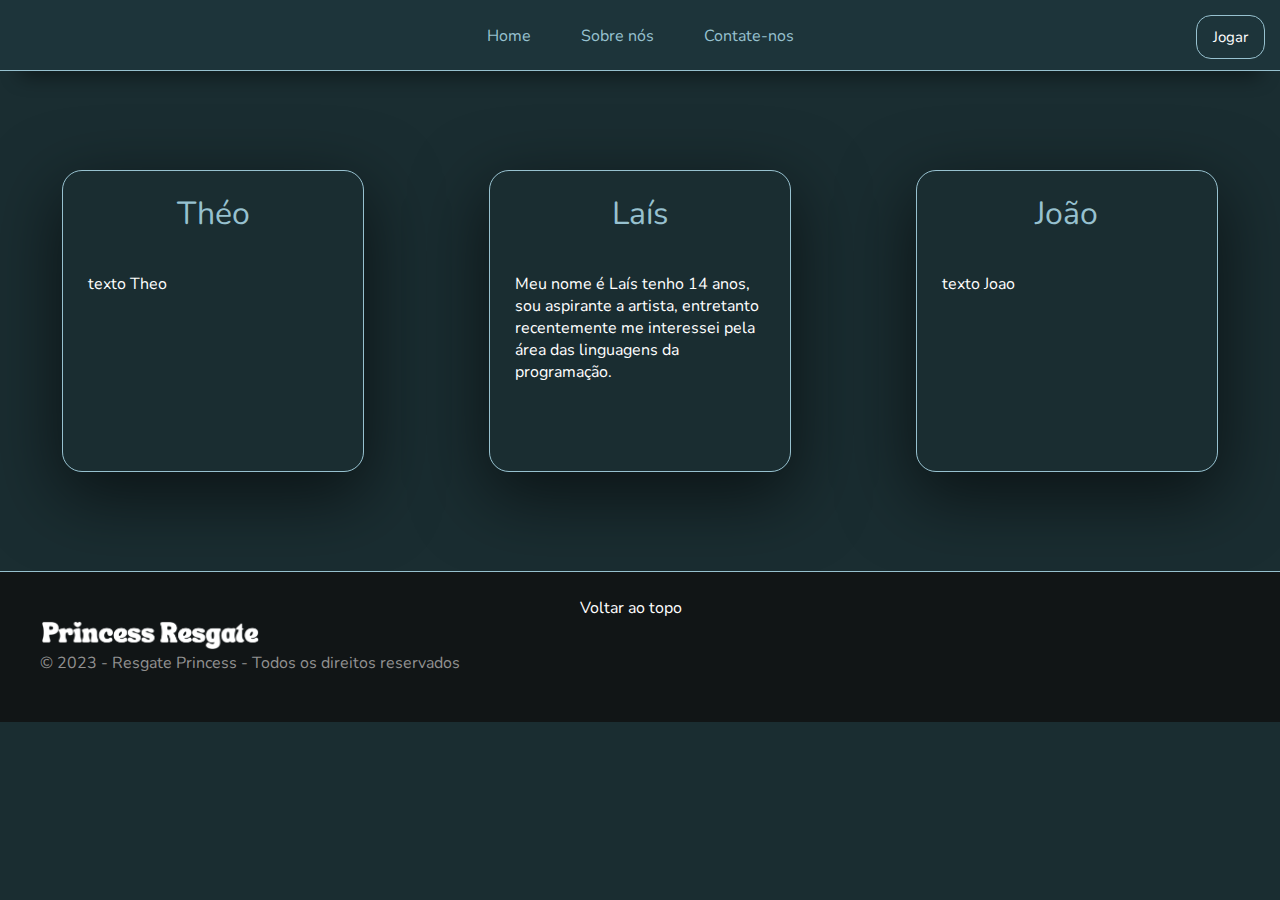
==== SobreNós/sobre-nos.html @ 179de6a1 "first commit" ====
<!DOCTYPE html>
<html lang="pt-br">

<head>
    <meta charset="UTF-8">
    <meta name="viewport" content="width=device-width, initial-scale=1.0">
    <link rel="stylesheet" href="sobre-nos.css">
    <link rel="shortcut icon" href="../Imagens/princesaloog.png">
    <title>Pricess Resgate</title>
</head>

<body>
    <nav>
        <a href="../index.html" class="navbar">Home</a>
        <a href="../SobreNós/sobre-nos.html" class="navbar">Sobre nós</a>
        <a href="https://wa.me/+5548996474915" class="navbar" target="_blank">Contate-nos</a>
        <button><a class="a" href="/Jogo/jogo.html">Jogar</a></button>
    </nav>
    <section class="sobre-nos">

        <div class="caixa1">
            <h1>Théo</h1>
            <p>
                texto Theo
            </p>
        </div>

        <div class="caixa2">
            <h1>Laís</h1>
            <p>
                Meu nome é Laís tenho 14 anos, sou aspirante a artista, entretanto recentemente me interessei pela área das linguagens da programação. 
            </p>
        </div>

        <div class="caixa3">
            <h1>João</h1>
            <p>
                texto Joao
            </p>
        </div>

    </section>
    <footer>
        <div class="logoecopy">
            <img src="../Imagens/Princess Resgate.png" alt="Logo Princess" class="logo">
            <p class="direitos">&copy 2023 - Resgate Princess - Todos os direitos reservados</p>
        </div>
        <a href="" class="voltar">Voltar ao topo</a>
    </footer>
</body>

</html>
---- SobreNós/sobre-nos.css ----
@import url('https://fonts.googleapis.com/css2?family=Nunito:wght@500&display=swap');
@import url('https://fonts.googleapis.com/css2?family=Nunito:wght@900&display=swap');

html,
body {
    margin: 0;
    width: 100%;
    height: 100%;
    background-color: #1a2d31;
}

nav {
    width: 100%;
    height: 20px;
    display: flex;
    justify-content: center;
    gap: 50px;
    border-bottom: #97c1cf solid 1px;
    padding-top: 25px;
    padding-bottom: 25px;
    position: relative;
    box-shadow: rgba(0, 0, 0, 0.45) 0px 25px 20px -20px;
    background-color: #1d343a;
}

button {
    width: auto;
    height: auto;
    background-color: #1d343a;
    border: #97c1cf solid 1px;
    border-radius: 15px;
    text-align: center;
    display: flex;
    font-size: 15px;
    transition-duration: 0.4s;
    cursor: pointer;
    position: absolute;
    right: 15px;
    top: 15px;
}

.navbar {
    text-decoration: none;
    font-family: 'Nunito', sans-serif;
    color: #97c1cf;
}

.navbar:hover {
    transition-duration: 0.2s;
    padding: 2px;
    color: #fff;
}

.a {
    margin: 10px;
    color: #fff;
    text-decoration: none;
    font-family: 'Nunito', sans-serif;
}   

.sobre-nos {
    width: 100%;
    height: 500px;
    display: flex;
    flex-direction: row;
    justify-content: space-around;
    align-items: center;

}

.caixa1 {
    display: flex;
    width: 300px;
    height: 300px;
    border: #97c1cf solid 1px;
    border-radius: 20px;
    box-shadow: rgba(0, 0, 0, 0.56) 0px 22px 70px 4px;
    flex-direction: column;
    align-items: center;
}

.caixa2 {
    display: flex;
    width: 300px;
    height: 300px;
    border: #97c1cf solid 1px;
    border-radius: 20px;
    box-shadow: rgba(0, 0, 0, 0.56) 0px 22px 70px 4px;
    flex-direction: column;
    align-items: center;
}

.caixa3 {
    display: flex;
    width: 300px;
    height: 300px;
    border: #97c1cf solid 1px;
    border-radius: 20px;
    box-shadow: rgba(0, 0, 0, 0.56) 0px 22px 70px 4px;
    flex-direction: column;
    align-items: center;
}

h1 {
    color: #97c1cf;
    font-family: 'Nunito', sans-serif;
    font-weight: 400;
}

p {
    width: 250px;
    font-family: 'Nunito', sans-serif;
    color: #fff;
}

footer {
    border-top: #97c1cf solid 1px;
    display: flex;
    width: 100%;
    height: 100px;
    background-color: #111516;
    padding-top: 25px;
    padding-bottom: 25px;
    justify-content: center;
    position: relative;
}

.logoecopy {
    position: absolute;
    left: 10px;
    width: 420px;
    height: 100px;
    display: flex;
    flex-direction: column;
    gap: 2px;
    align-items: flex-start;
    justify-content: center;
    margin-left: 30px;
}

.logo {
    width: 220px;
    height: auto;
}

.direitos {
    width: 420px;
    height: 22px;
    font-family: 'Nunito', sans-serif;
    color: rgb(145, 145, 145);
    margin: 0px;
}

.centro {
    width: auto;
    height: auto;
    margin: auto;
}

.voltar {
    width: 120px;
    height: 22px;
    font-family: 'Nunito', sans-serif;
    color: rgb(255, 255, 255);
    margin: 0px;
    text-decoration: none;
}
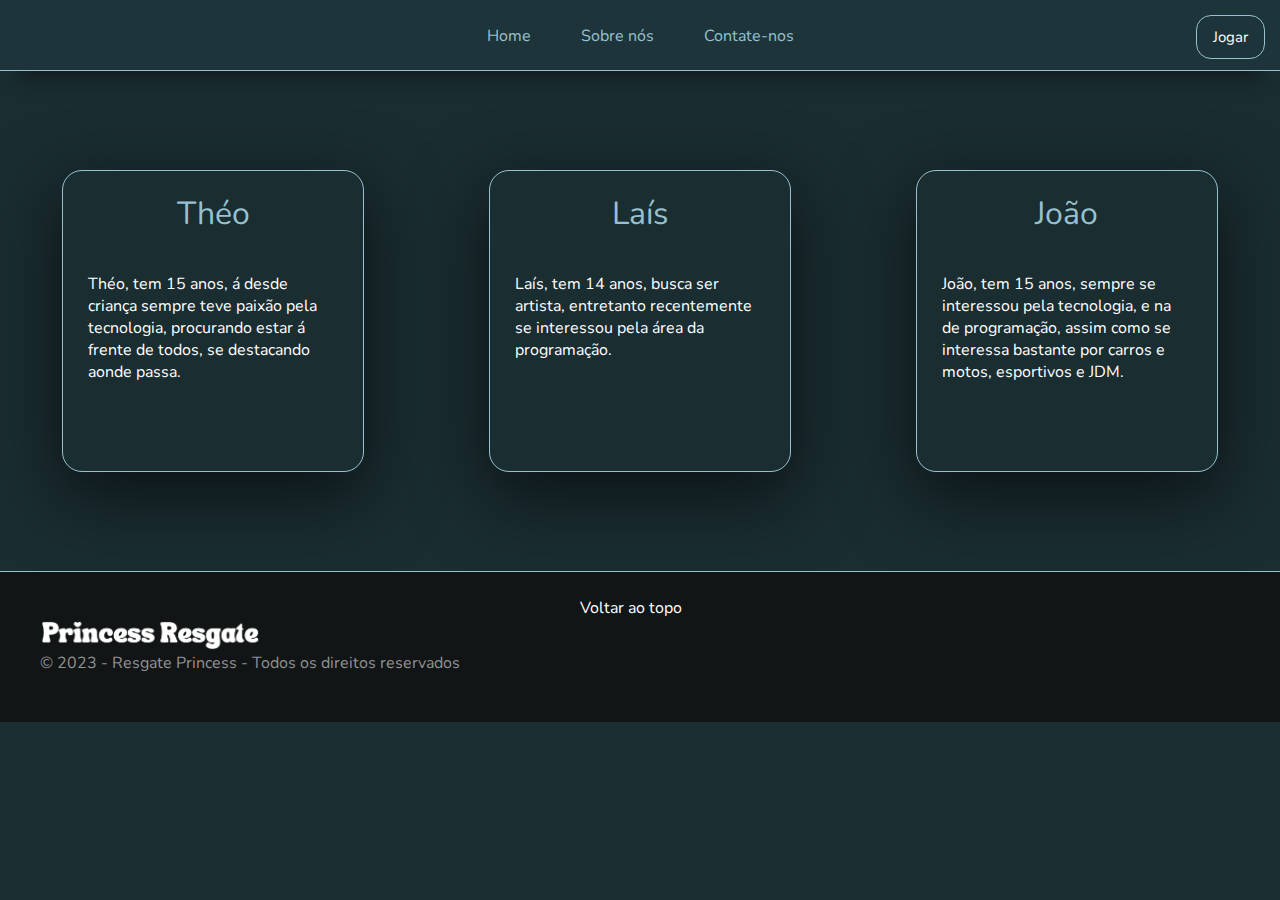
==== commit 49724aa9: "confirm" ====
--- a/SobreNós/sobre-nos.html
+++ b/SobreNós/sobre-nos.html
@@ -21,21 +21,21 @@
         <div class="caixa1">
             <h1>Théo</h1>
             <p>
-                texto Theo
+                Théo, tem 15 anos, á desde criança sempre teve paixão pela tecnologia, procurando estar á frente de todos, se destacando aonde passa.
             </p>
         </div>
 
         <div class="caixa2">
             <h1>Laís</h1>
             <p>
-                Meu nome é Laís tenho 14 anos, sou aspirante a artista, entretanto recentemente me interessei pela área das linguagens da programação. 
+                Laís, tem 14 anos, busca ser artista, entretanto recentemente se interessou pela área da programação. 
             </p>
         </div>
 
         <div class="caixa3">
             <h1>João</h1>
             <p>
-                texto Joao
+                João, tem 15 anos, sempre se interessou pela tecnologia, e na de programação, assim como se interessa bastante por carros e motos, esportivos e JDM.
             </p>
         </div>
 
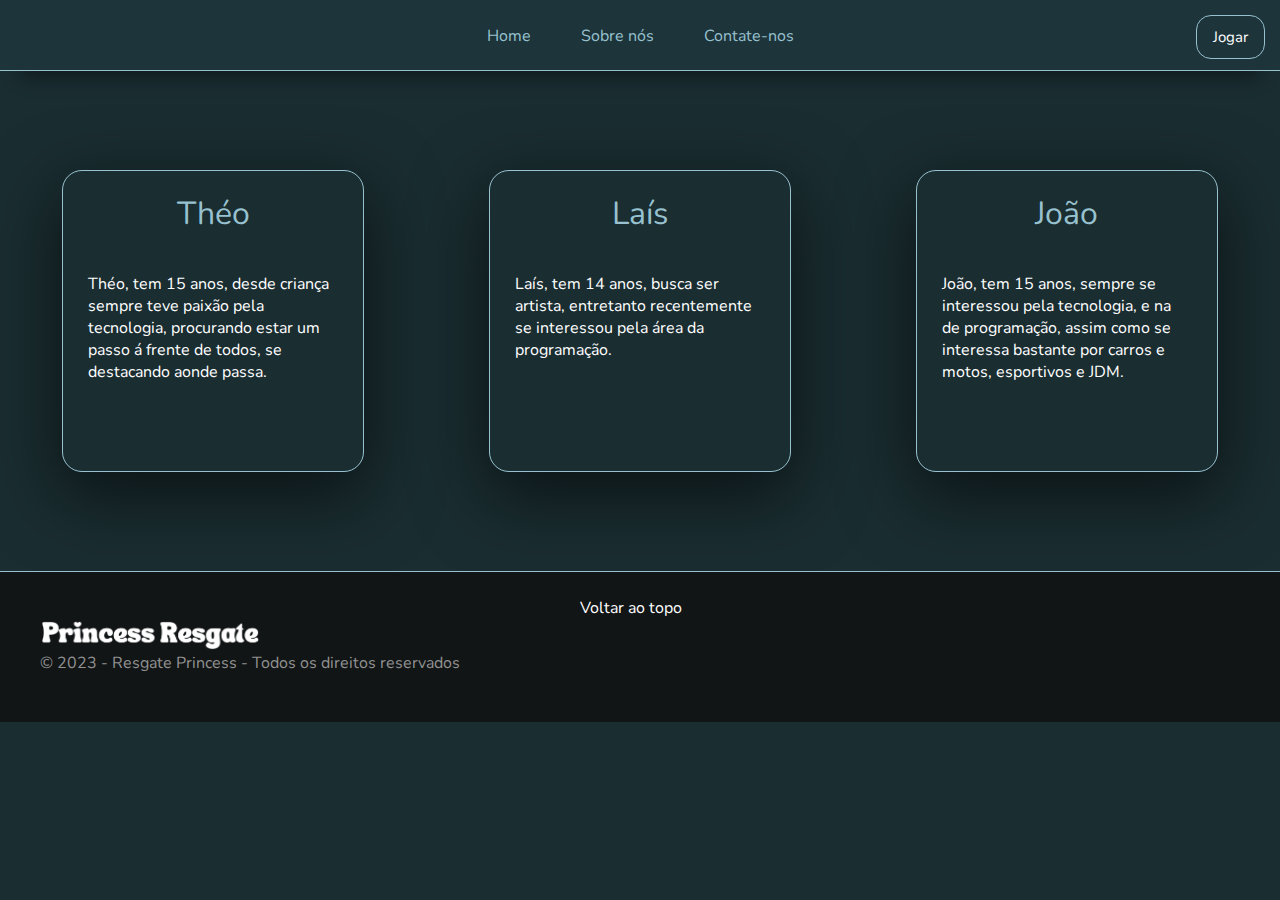
==== commit 4df3208f: "confirm" ====
--- a/SobreNós/sobre-nos.html
+++ b/SobreNós/sobre-nos.html
@@ -21,7 +21,7 @@
         <div class="caixa1">
             <h1>Théo</h1>
             <p>
-                Théo, tem 15 anos, á desde criança sempre teve paixão pela tecnologia, procurando estar á frente de todos, se destacando aonde passa.
+                Théo, tem 15 anos, desde criança sempre teve paixão pela tecnologia, procurando estar um passo á frente de todos, se destacando aonde passa.
             </p>
         </div>
 
